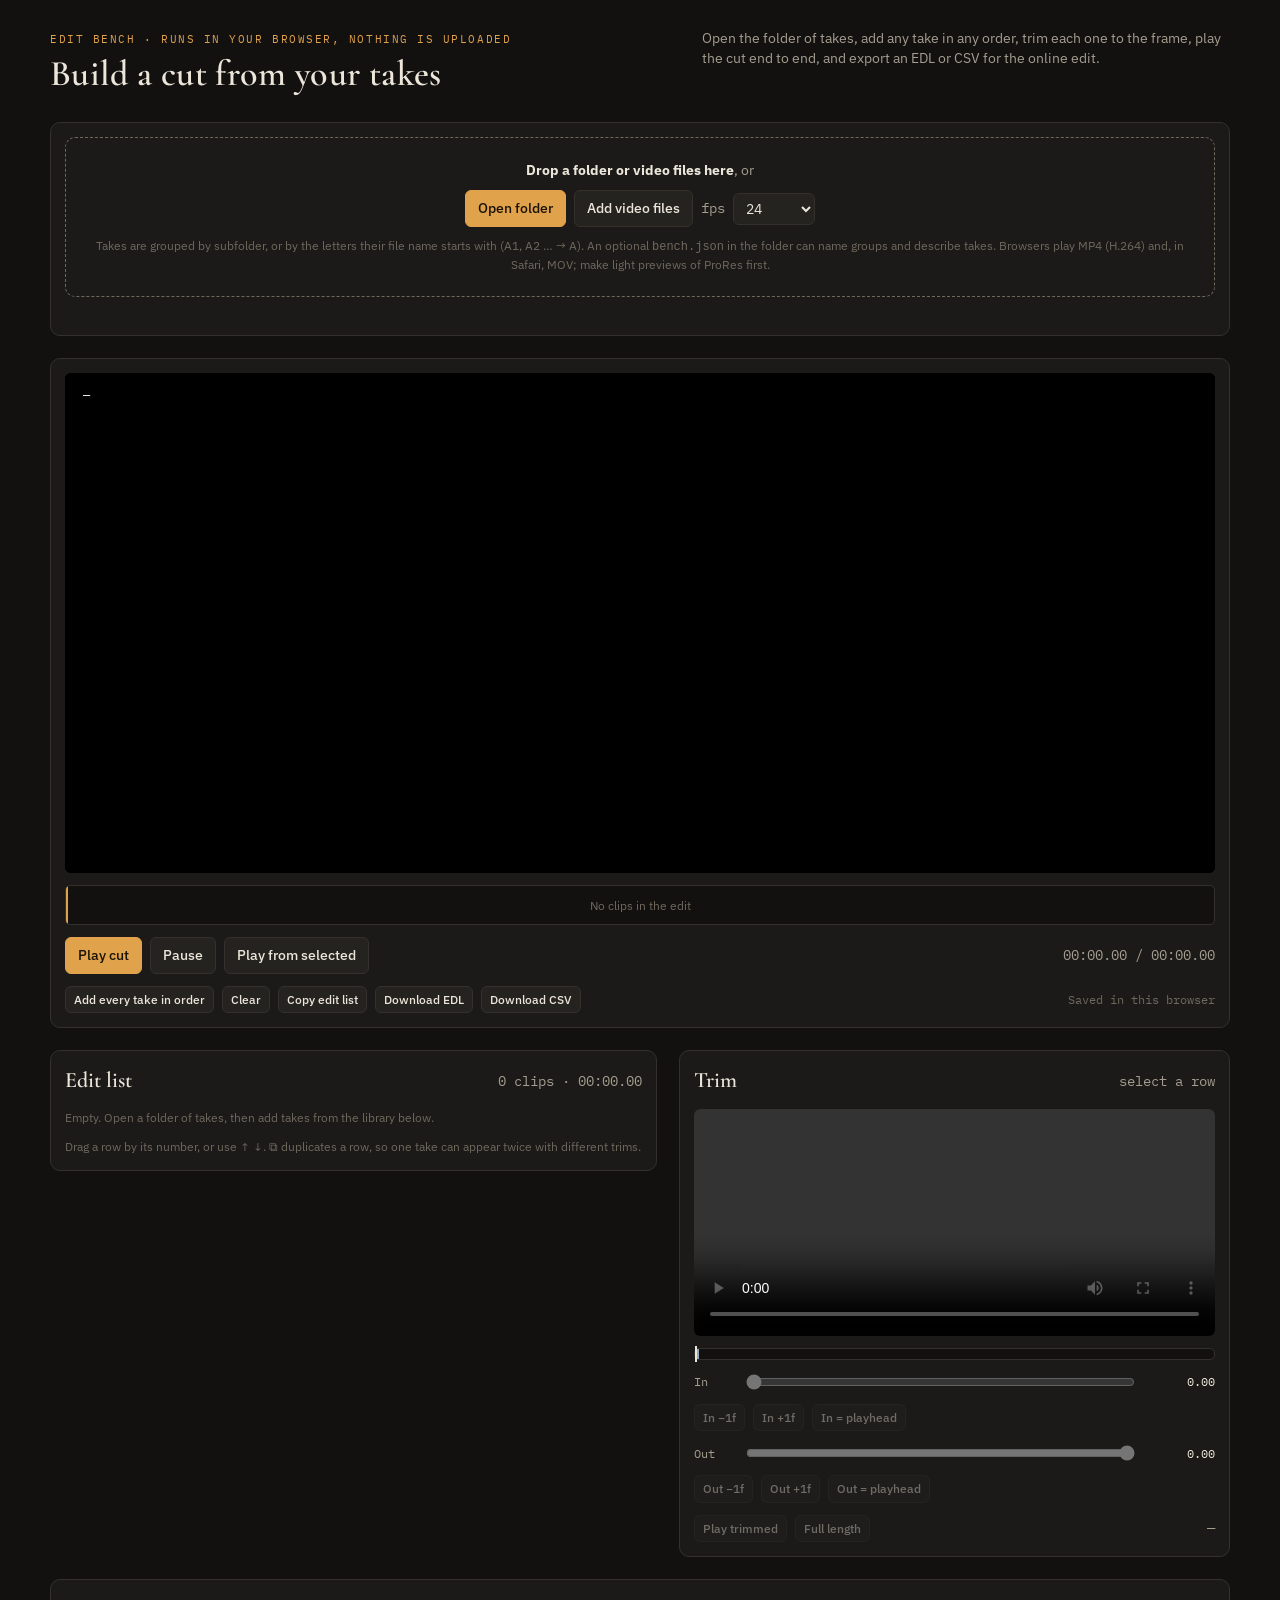
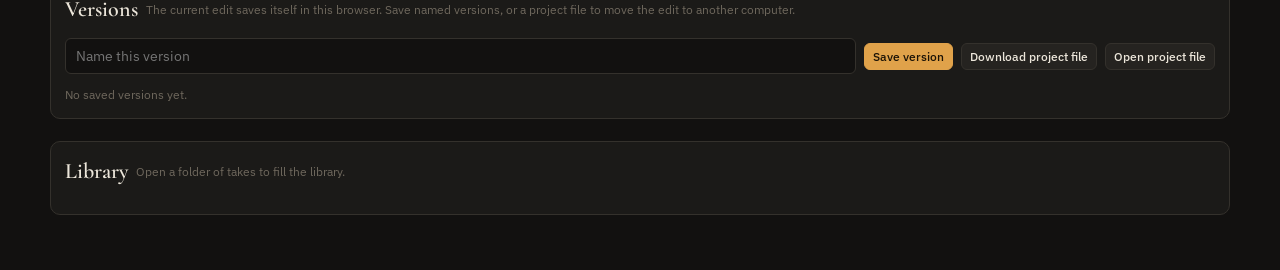
==== edit-bench/index.html @ 60c2de05 "Add the generic edit bench: local clips, trims, versions, EDL/CSV export Co-Authored-By: Claude Opus" ====
<!doctype html>
<html lang="en">
<head>
<meta charset="utf-8">
<meta name="viewport" content="width=device-width,initial-scale=1,viewport-fit=cover">
<title>Edit Bench</title>
<link rel="preconnect" href="https://fonts.googleapis.com">
<link rel="stylesheet" href="https://fonts.googleapis.com/css2?family=Cormorant+Garamond:wght@500;600&family=IBM+Plex+Sans:wght@400;500;600&family=IBM+Plex+Mono:wght@400;500&display=swap">
<style>
/* Layout: an editing bench. Player and proportional timeline on top, the edit list (any clip, any order, trimmed) and the trim viewer beside it, the clip library below. Single dark look, deliberate. */
:root{
  --bg:#121110; --panel:#1b1a18; --raise:#252320; --line:#34312c;
  --fg:#ece6da; --dim:#a59d8f; --faint:#6f685d;
  --torch:#e0a24a; --torch-dim:#5a4321; --moon:#8fa7bf; --moon-dim:#2b3640; --bad:#d9826b;
  --display:"Cormorant Garamond",Georgia,"Times New Roman",serif;
  --body:"IBM Plex Sans",system-ui,-apple-system,"Segoe UI",sans-serif;
  --mono:"IBM Plex Mono",ui-monospace,Menlo,Consolas,monospace;
  color-scheme:dark;
}
html,body{background:var(--bg);color:var(--fg)}
body{font-family:var(--body);font-size:14px;line-height:1.45;padding-left:max(16px,env(safe-area-inset-left,0px));padding-right:max(16px,env(safe-area-inset-right,0px));padding-block:20px 48px}
.wrap{max-width:1180px;margin:0 auto;display:grid;gap:22px}
header{display:flex;flex-wrap:wrap;align-items:baseline;justify-content:space-between;gap:8px 20px}
h1{font-family:var(--display);font-weight:600;font-size:clamp(26px,4vw,36px);margin:0;letter-spacing:.01em}
h2{font-family:var(--display);font-weight:600;font-size:22px;margin:0}
.sub{color:var(--dim);margin:0;max-width:66ch}
.eyebrow{font-family:var(--mono);font-size:11px;letter-spacing:.14em;text-transform:uppercase;color:var(--torch)}
.panel{display:grid;gap:12px;background:var(--panel);border:1px solid var(--line);border-radius:10px;padding:14px;min-width:0}
.screen{position:relative;width:100%;aspect-ratio:2.296;background:#000;border-radius:6px;overflow:hidden}
.screen video{position:absolute;inset:0;width:100%;height:100%;object-fit:contain;background:#000}
.screen video.off{visibility:hidden}
.slate{position:absolute;left:10px;top:10px;font-family:var(--mono);font-size:12px;background:rgba(0,0,0,.6);padding:3px 8px;border-radius:4px;pointer-events:none}
.controls{display:flex;flex-wrap:wrap;gap:8px;align-items:center}
button{font:inherit;font-weight:500;color:var(--fg);background:var(--raise);border:1px solid var(--line);border-radius:6px;padding:7px 12px;cursor:pointer;touch-action:manipulation}
button:hover{border-color:var(--faint)}
button:focus-visible,input:focus-visible{outline:2px solid var(--torch);outline-offset:2px}
button.primary{background:var(--torch);border-color:var(--torch);color:#1a1206}
button.sm{padding:4px 8px;font-size:12px}
button[disabled]{opacity:.4;cursor:default}
.tc{font-family:var(--mono);font-variant-numeric:tabular-nums;color:var(--dim)}
.push{margin-left:auto}
.timeline{position:relative;display:flex;height:38px;border-radius:5px;overflow:hidden;background:var(--bg);border:1px solid var(--line);cursor:pointer}
.timeline .empty{margin:auto;color:var(--faint);font-size:12px}
.seg{position:relative;min-width:0;border-right:1px solid var(--bg);background:var(--raise);display:flex;align-items:center;justify-content:center;font-family:var(--mono);font-size:11px;color:var(--dim);overflow:hidden;white-space:nowrap}
.seg.now{background:var(--torch-dim);color:var(--fg)}
.seg.sel{box-shadow:inset 0 -3px 0 var(--moon)}
.head{position:absolute;top:0;bottom:0;width:2px;background:var(--torch);left:0;pointer-events:none}
.bench{display:grid;grid-template-columns:minmax(0,1.1fr) minmax(0,1fr);gap:22px;align-items:start}
@media (max-width:860px){.bench{grid-template-columns:1fr}}
.list{display:grid;gap:6px;max-height:560px;overflow:auto;padding-right:2px}
.row{display:grid;grid-template-columns:22px 72px minmax(0,1fr) auto;gap:8px;align-items:center;background:var(--raise);border:1px solid var(--line);border-radius:7px;padding:5px}
.row.sel{border-color:var(--moon);box-shadow:inset 0 0 0 1px var(--moon)}
.row.now{border-color:var(--torch)}
.row.drop{border-top:2px solid var(--torch)}
.row .n{font-family:var(--mono);font-size:11px;color:var(--faint);text-align:center;cursor:grab}
.row img{width:72px;aspect-ratio:2.296;object-fit:cover;border-radius:3px;display:block;background:#000;cursor:pointer}
.row .t{min-width:0;cursor:pointer}
.row .t b{font-family:var(--mono);font-weight:500;font-size:13px}
.row .t span{display:block;font-size:12px;color:var(--dim);white-space:nowrap;overflow:hidden;text-overflow:ellipsis}
.row .t code{font-family:var(--mono);font-size:11px;color:var(--moon)}
.row .b{display:flex;gap:4px;flex-wrap:wrap;justify-content:flex-end}
.row .b button{padding:3px 7px;font-size:12px;min-width:28px}
@media (max-width:520px){.row{grid-template-columns:18px 56px minmax(0,1fr)}.row img{width:56px}.row .b{grid-column:1/-1;justify-content:flex-start}}
.hint{color:var(--faint);font-size:12px;margin:0}
.trim video{width:100%;height:auto;aspect-ratio:2.296;background:#000;border-radius:6px;display:block}
.rng{display:grid;grid-template-columns:42px minmax(0,1fr) 74px;gap:8px;align-items:center}
.rng label{font-family:var(--mono);font-size:12px;color:var(--dim)}
.rng input[type=range]{width:100%;accent-color:var(--torch)}
.rng.out input[type=range]{accent-color:var(--moon)}
.rng output{font-family:var(--mono);font-size:12px;text-align:right}
.bar{position:relative;height:10px;background:var(--bg);border:1px solid var(--line);border-radius:5px}
.bar i{position:absolute;top:0;bottom:0;background:var(--torch-dim);border-left:2px solid var(--torch);border-right:2px solid var(--moon)}
.bar b{position:absolute;top:-3px;bottom:-3px;width:2px;background:var(--fg)}
.beat{display:grid;gap:8px}
.beat-h{display:flex;flex-wrap:wrap;align-items:baseline;gap:6px 12px}
.beat-h .place{color:var(--dim)}
.strip{display:flex;gap:10px;overflow-x:auto;padding-bottom:6px;scroll-snap-type:x proximity}
.card{flex:0 0 172px;display:grid;gap:6px;align-content:start;background:var(--bg);border:1px solid var(--line);border-radius:8px;padding:6px;scroll-snap-align:start}
.card.k4on{border-color:var(--moon)}
.card img{width:100%;aspect-ratio:2.296;object-fit:cover;border-radius:4px;display:block;background:#000}
.card .r{display:flex;align-items:center;gap:6px;flex-wrap:wrap}
.card .id{font-family:var(--mono);font-weight:500;font-size:13px}
.card .d{font-family:var(--mono);font-size:11px;color:var(--faint);margin-left:auto}
.chip{font-family:var(--mono);font-size:10px;letter-spacing:.06em;text-transform:uppercase;padding:1px 5px;border-radius:3px;background:var(--torch-dim);color:var(--torch)}
.chip.in{background:var(--moon-dim);color:var(--moon)}
.card .lab{font-size:12px;color:var(--dim);line-height:1.3}
.card .note{font-size:11px;color:var(--moon);line-height:1.3}
.card .acts{display:flex;gap:6px;flex-wrap:wrap}
.card .k4[aria-pressed="true"]{background:var(--moon);border-color:var(--moon);color:#0f1418}
.k4list{display:flex;flex-wrap:wrap;gap:6px}
.pk{display:inline-flex;align-items:center;gap:6px;font-family:var(--mono);font-size:12px;background:var(--raise);border:1px solid var(--line);border-radius:5px;padding:3px 4px 3px 8px}
.pk button{padding:0 6px;font-size:13px;line-height:20px;border:0;background:transparent;color:var(--dim)}
.sync{font-family:var(--mono);font-size:12px;color:var(--faint)}
.sync.ok{color:var(--moon)}.sync.err{color:var(--bad)}
.toast{font-family:var(--mono);font-size:12px;color:var(--torch);min-height:1em}
#vname{flex:1 1 220px;min-width:0;font:inherit;color:var(--fg);background:var(--bg);border:1px solid var(--line);border-radius:6px;padding:7px 10px}
.btnlike{font-weight:500;color:var(--fg);background:var(--raise);border:1px solid var(--line);border-radius:6px;padding:4px 8px;font-size:12px;cursor:pointer}
.vlist{display:grid;gap:6px}
.vrow{display:grid;grid-template-columns:minmax(0,1fr) auto;gap:8px;align-items:center;background:var(--raise);border:1px solid var(--line);border-radius:7px;padding:6px 8px}
.vrow b{font-weight:500}.vrow span{display:block;font-family:var(--mono);font-size:11px;color:var(--dim)}
.vrow .b{display:flex;gap:4px}
.vrow button.warn{border-color:var(--bad);color:var(--bad)}
details summary{cursor:pointer;font-family:var(--display);font-weight:600;font-size:22px}
</style>
<style>
.drop{border:1px dashed var(--faint);border-radius:10px;padding:22px 16px;text-align:center;color:var(--dim)}
.drop.over{border-color:var(--torch);color:var(--fg);background:var(--raise)}
.drop b{color:var(--fg)}
.miss{opacity:.45}
.row .t .warn{color:var(--bad)}
select{font:inherit;color:var(--fg);background:var(--raise);border:1px solid var(--line);border-radius:6px;padding:5px 8px}
.card img,.row img{background:#000 linear-gradient(135deg,#1b1a18,#252320)}
</style>
</head>
<body>
<div class="wrap">
  <header>
    <div>
      <div class="eyebrow">Edit bench · runs in your browser, nothing is uploaded</div>
      <h1>Build a cut from your takes</h1>
    </div>
    <p class="sub">Open the folder of takes, add any take in any order, trim each one to the frame, play the cut end to end, and export an EDL or CSV for the online edit.</p>
  </header>

  <section class="panel" aria-label="Clips">
    <div class="drop" id="drop">
      <p style="margin:0 0 10px"><b>Drop a folder or video files here</b>, or</p>
      <div class="controls" style="justify-content:center">
        <label class="btnlike primary" for="pickDir" style="background:var(--torch);border-color:var(--torch);color:#1a1206;padding:7px 12px;font-size:14px">Open folder</label><input id="pickDir" type="file" webkitdirectory multiple hidden>
        <label class="btnlike" for="pickFiles" style="padding:7px 12px;font-size:14px">Add video files</label><input id="pickFiles" type="file" accept="video/*,.mov,.mp4,.m4v,.webm,.json" multiple hidden>
        <label class="tc" for="fps">fps</label><select id="fps"><option>23.976</option><option selected>24</option><option>25</option><option>29.97</option><option>30</option></select>
      </div>
      <p class="hint" style="margin:10px 0 0">Takes are grouped by subfolder, or by the letters their file name starts with (A1, A2 … → A). An optional <code>bench.json</code> in the folder can name groups and describe takes. Browsers play MP4 (H.264) and, in Safari, MOV; make light previews of ProRes first.</p>
    </div>
    <div class="toast" id="toast" role="status"></div>
  </section>

  <section class="panel" aria-label="Player">
    <div class="screen"><video id="va" playsinline preload="auto"></video><video id="vb" class="off" playsinline preload="auto"></video><div class="slate" id="slate">—</div></div>
    <div class="timeline" id="tl" title="Click a segment to play from there"><div class="head" id="head"></div></div>
    <div class="controls">
      <button class="primary" id="play">Play cut</button>
      <button id="pause">Pause</button>
      <button id="fromSel">Play from selected</button>
      <span class="tc push" id="tc">00:00.00 / 00:00.00</span>
    </div>
    <div class="controls">
      <button class="sm" id="loadAll">Add every take in order</button>
      <button class="sm" id="clear">Clear</button>
      <button class="sm" id="copy">Copy edit list</button>
      <button class="sm" id="dlEdl">Download EDL</button>
      <button class="sm" id="dlCsv">Download CSV</button>
      <span class="sync push" id="sync">Saved in this browser</span>
    </div>
  </section>

  <div class="bench">
    <section class="panel" aria-label="Edit list">
      <div class="controls"><h2>Edit list</h2><span class="tc push" id="count">0 clips</span></div>
      <div class="list" id="list"></div>
      <p class="hint">Drag a row by its number, or use ↑ ↓. ⧉ duplicates a row, so one take can appear twice with different trims.</p>
    </section>
    <section class="panel trim" aria-label="Trim">
      <div class="controls"><h2>Trim</h2><span class="tc push" id="trimId">select a row</span></div>
      <video id="tv" playsinline controls preload="auto"></video>
      <div class="bar"><i id="barSel"></i><b id="barHead"></b></div>
      <div class="rng"><label for="inR">In</label><input type="range" id="inR" min="0" max="1" step="0.001" value="0"><output id="inO">0.00</output></div>
      <div class="controls">
        <button class="sm" data-n="in,-1">In −1f</button><button class="sm" data-n="in,1">In +1f</button>
        <button class="sm" id="inHere">In = playhead</button>
      </div>
      <div class="rng out"><label for="outR">Out</label><input type="range" id="outR" min="0" max="1" step="0.001" value="1"><output id="outO">0.00</output></div>
      <div class="controls">
        <button class="sm" data-n="out,-1">Out −1f</button><button class="sm" data-n="out,1">Out +1f</button>
        <button class="sm" id="outHere">Out = playhead</button>
      </div>
      <div class="controls">
        <button class="sm" id="playTrim">Play trimmed</button>
        <button class="sm" id="resetTrim">Full length</button>
        <span class="tc push" id="trimLen">—</span>
      </div>
    </section>
  </div>

  <section class="panel" aria-label="Versions">
    <div class="controls"><h2>Versions</h2><span class="hint push">The current edit saves itself in this browser. Save named versions, or a project file to move the edit to another computer.</span></div>
    <div class="controls">
      <input id="vname" type="text" maxlength="80" placeholder="Name this version" aria-label="Version name">
      <button class="sm primary" id="vsave">Save version</button>
      <button class="sm" id="pjDl">Download project file</button>
      <label class="sm btnlike" for="pjIn">Open project file</label><input id="pjIn" type="file" accept=".json,application/json" hidden>
    </div>
    <div class="vlist" id="vlist"></div>
  </section>

  <section class="panel" aria-label="Library">
    <div class="controls"><h2>Library</h2><span class="hint push" id="libHint">“Add” puts the take after the selected row, or at the end.</span></div>
    <div id="beats" style="display:grid;gap:22px;min-width:0"></div>
  </section>
</div>
<script>
// ---------- state ----------
let FPS=24; const q=t=>Math.round(t*FPS)/FPS; const FR=()=>1/FPS;
const $=s=>document.querySelector(s);
const f2=t=>(Math.max(0,t)).toFixed(2);
const fmt=t=>{t=Math.max(0,t);const m=Math.floor(t/60),s=t-m*60;return String(m).padStart(2,'0')+':'+s.toFixed(2).padStart(5,'0')};
const esc=s=>String(s).replace(/[&<>"]/g,c=>({'&':'&amp;','<':'&lt;','>':'&gt;','"':'&quot;'}[c]));
let CLIP={};          // id -> {id,name,url,dur,group,label,note,thumb}
let ORDER=[];         // group names in display order
let META={groups:{},takes:{}};
let uidN=1;const mk=(id,i,o,d)=>({u:uidN++,id,in:i??0,out:o??(CLIP[id]?CLIP[id].dur:(d||0))});
let seq=[],sel=null,playing=false,idx=-1,pl=[];
const dur=id=>CLIP[id]?CLIP[id].dur:Infinity;
const len=x=>Math.max(0,x.out-x.in);
const total=()=>seq.reduce((a,x)=>a+len(x),0);
const have=id=>!!(CLIP[id]&&CLIP[id].url);
let tt;function toast(m){$('#toast').textContent=m;clearTimeout(tt);tt=setTimeout(()=>$('#toast').textContent='',3500)}
const plain=()=>seq.map(x=>({id:x.id,in:+x.in.toFixed(3),out:+x.out.toFixed(3)}));
function valid(a){return Array.isArray(a)?a.filter(x=>x&&x.id).map(x=>{const d=dur(x.id);const i=Math.max(0,+x.in||0);const o=Math.min(d,Math.max(i+0.001,x.out==null?d:+x.out));return mk(String(x.id),i,o)}):[]}
function saveLocal(){try{localStorage.setItem('benchEdit',JSON.stringify({fps:FPS,items:plain()}))}catch(e){}}
function changed(){saveLocal();renderAll()}
try{const s=JSON.parse(localStorage.getItem('benchEdit')||'null');if(s){FPS=+s.fps||24;seq=valid(s.items)}}catch(e){}
$('#fps').value=String(FPS);
$('#fps').addEventListener('change',e=>{FPS=+e.target.value;saveLocal();renderAll();paintTrim()});

// ---------- loading clips ----------
const isVid=f=>/\.(mp4|m4v|mov|webm|mkv)$/i.test(f.name)||/^video\//.test(f.type);
const prefix=n=>{const m=n.match(/^([A-Za-z]+)[ _-]?\d/);return m?m[1].toUpperCase():''};
function probe(url){return new Promise(res=>{const v=document.createElement('video');v.preload='metadata';v.muted=true;v.src=url;let done=false;
  const fin=(d,th)=>{if(done)return;done=true;v.removeAttribute('src');v.load();res({dur:d,thumb:th})};
  v.onerror=()=>fin(NaN,'');setTimeout(()=>fin(v.duration||NaN,''),15000);
  v.onloadedmetadata=()=>{const d=v.duration;v.currentTime=Math.min(1,d/3)};
  v.onseeked=()=>{try{const c=document.createElement('canvas');c.width=240;c.height=Math.round(240*(v.videoHeight||1)/(v.videoWidth||2.4))||104;c.getContext('2d').drawImage(v,0,0,c.width,c.height);fin(v.duration,c.toDataURL('image/jpeg',.7))}catch(e){fin(v.duration,'')}}})}
async function readMeta(f){try{const j=JSON.parse(await f.text());
  if(Array.isArray(j)){j.forEach(s=>{(s.opts||s.takes||[]).forEach(o=>{META.takes[o.id]={group:s.name,label:o.label,note:o.note}});META.groups[s.name]={place:s.place||''}})}
  else{Object.assign(META.groups,j.groups||{});Object.assign(META.takes,j.takes||{})}
  toast('Read '+f.name)}catch(e){toast(f.name+' is not valid JSON')}}
async function addFiles(list){
  const files=[...list];const js=files.filter(f=>/\.json$/i.test(f.name)&&/bench|slots|takes/i.test(f.name));for(const f of js)await readMeta(f);
  const vids=files.filter(isVid).sort((a,b)=>(a.webkitRelativePath||a.name).localeCompare(b.webkitRelativePath||b.name,undefined,{numeric:true}));
  if(!vids.length){if(!js.length)toast('No video files found');renderAll();return}
  toast(`Reading ${vids.length} clip${vids.length>1?'s':''}…`);
  let n=0;const work=vids.slice();
  async function worker(){while(work.length){const f=work.shift();const id=f.name.replace(/\.[^.]+$/,'');
    const parts=(f.webkitRelativePath||'').split('/');const sub=parts.length>2?parts[parts.length-2]:'';
    const m=META.takes[id]||{};const group=m.group||sub||prefix(id)||'Clips';
    if(CLIP[id]&&CLIP[id].url)URL.revokeObjectURL(CLIP[id].url);
    const url=URL.createObjectURL(f);const p=await probe(url);
    if(!isFinite(p.dur)){URL.revokeObjectURL(url);toast(`${f.name}: this browser can't play it`);continue}
    CLIP[id]={id,name:f.name,url,dur:p.dur,group,label:m.label||'',note:m.note||'',thumb:p.thumb};
    if(!ORDER.includes(group))ORDER.push(group);n++;if(n%6===0)renderBeats()}}
  await Promise.all([worker(),worker(),worker()]);
  seq=valid(seq.map(x=>({id:x.id,in:x.in,out:x.out})));
  renderAll();loadTrim();toast(`${n} clip${n===1?'':'s'} ready`)}
$('#pickDir').addEventListener('change',e=>{addFiles(e.target.files);e.target.value=''});
$('#pickFiles').addEventListener('change',e=>{addFiles(e.target.files);e.target.value=''});
const drop=$('#drop');
['dragenter','dragover'].forEach(ev=>document.addEventListener(ev,e=>{e.preventDefault();drop.classList.add('over')}));
['dragleave','drop'].forEach(ev=>document.addEventListener(ev,e=>{if(ev==='dragleave'&&e.relatedTarget)return;drop.classList.remove('over')}));
document.addEventListener('drop',async e=>{e.preventDefault();const out=[];
  const walk=(en,path)=>new Promise(res=>{if(en.isFile)en.file(f=>{try{Object.defineProperty(f,'webkitRelativePath',{value:path+f.name})}catch(_){}out.push(f);res()},()=>res());
    else if(en.isDirectory){const r=en.createReader();const all=[];const rd=()=>r.readEntries(async es=>{if(!es.length){for(const c of all)await walk(c,path+en.name+'/');res()}else{all.push(...es);rd()}},()=>res());rd()}else res()});
  const items=[...(e.dataTransfer.items||[])].map(i=>i.webkitGetAsEntry&&i.webkitGetAsEntry()).filter(Boolean);
  if(items.length){for(const en of items)await walk(en,'');addFiles(out)}else addFiles(e.dataTransfer.files)});

// ---------- edit list ----------
let dragU=null;
function renderList(){const L=$('#list');L.innerHTML='';
  seq.forEach((x,i)=>{const o=CLIP[x.id];const r=document.createElement('div');r.className='row'+(x.u===sel?' sel':'')+(have(x.id)?'':' miss');r.draggable=true;r.dataset.u=x.u;
    const trimmed=o&&(x.in>0.001||x.out<o.dur-0.001);
    r.innerHTML=`<div class="n" title="Drag to reorder">${i+1}</div><img src="${o&&o.thumb?o.thumb:''}" alt=""><div class="t"><b>${esc(x.id)}</b> <code>${f2(x.in)}–${f2(x.out)} · ${f2(len(x))} s${trimmed?' ✂':''}</code><span>${o?esc(o.group+(o.label?' — '+o.label:'')):'<span class="warn">missing: open its folder again</span>'}</span></div><div class="b"><button type="button" data-a="up" aria-label="Move up">↑</button><button type="button" data-a="down" aria-label="Move down">↓</button><button type="button" data-a="dup" aria-label="Duplicate">⧉</button><button type="button" data-a="del" aria-label="Remove">✕</button></div>`;
    r.querySelector('.t').addEventListener('click',()=>select(x.u));r.querySelector('img').addEventListener('click',()=>select(x.u));
    r.querySelector('.b').addEventListener('click',e=>{const a=e.target.dataset.a;if(!a)return;const k=seq.findIndex(y=>y.u===x.u);
      if(a==='up'&&k>0)[seq[k-1],seq[k]]=[seq[k],seq[k-1]];
      if(a==='down'&&k<seq.length-1)[seq[k+1],seq[k]]=[seq[k],seq[k+1]];
      if(a==='dup'){const c=mk(x.id,x.in,x.out);seq.splice(k+1,0,c);sel=c.u}
      if(a==='del'){seq.splice(k,1);if(sel===x.u)sel=null}
      stop();changed();loadTrim()});
    r.addEventListener('dragstart',e=>{dragU=x.u;e.dataTransfer.effectAllowed='move';try{e.dataTransfer.setData('text/plain',String(x.u))}catch(_){}});
    r.addEventListener('dragover',e=>{if(dragU==null)return;e.preventDefault();e.stopPropagation();r.classList.add('drop')});
    r.addEventListener('dragleave',()=>r.classList.remove('drop'));
    r.addEventListener('drop',e=>{if(dragU==null)return;e.preventDefault();e.stopPropagation();r.classList.remove('drop');if(dragU===x.u){dragU=null;return}const from=seq.findIndex(y=>y.u===dragU);const it=seq.splice(from,1)[0];const to=seq.findIndex(y=>y.u===x.u);seq.splice(to,0,it);dragU=null;stop();changed()});
    L.appendChild(r)});
  if(!seq.length){const p=document.createElement('p');p.className='hint';p.textContent='Empty. Open a folder of takes, then add takes from the library below.';L.appendChild(p)}
  const miss=seq.filter(x=>!have(x.id)).length;
  $('#count').textContent=`${seq.length} clip${seq.length===1?'':'s'} · ${fmt(total())}${miss?` · ${miss} missing`:''}`}
function renderTimeline(){const T=$('#tl');T.querySelectorAll('.seg,.empty').forEach(n=>n.remove());
  if(!seq.length){const e=document.createElement('div');e.className='empty';e.textContent='No clips in the edit';T.insertBefore(e,$('#head'))}
  seq.forEach((x,i)=>{const d=document.createElement('div');d.className='seg'+(x.u===sel?' sel':'');d.style.flex=`${Math.max(len(x),.05)} 0 0`;d.textContent=x.id;d.dataset.i=i;d.title=`${x.id} ${f2(len(x))} s`;T.insertBefore(d,$('#head'))});
  if(!playing)$('#tc').textContent=`${fmt(0)} / ${fmt(total())}`}

// ---------- trim ----------
const tv=$('#tv'),inR=$('#inR'),outR=$('#outR');let trimPlay=false;
const cur=()=>seq.find(x=>x.u===sel);
function select(u){sel=u;renderAll();loadTrim()}
function loadTrim(){const x=cur();const ok=x&&have(x.id);[inR,outR,$('#inHere'),$('#outHere'),$('#playTrim'),$('#resetTrim'),...document.querySelectorAll('[data-n]')].forEach(b=>b.disabled=!ok);
  if(!ok){$('#trimId').textContent=x?`${x.id}: missing`:'select a row';tv.removeAttribute('src');tv.load();$('#trimLen').textContent='—';$('#barSel').style.width='0';return}
  const d=CLIP[x.id].dur;$('#trimId').textContent=`#${seq.indexOf(x)+1} · ${x.id}`;inR.max=outR.max=d;inR.step=outR.step=FR();inR.value=x.in;outR.value=x.out;
  if(tv.src!==CLIP[x.id].url){tv.src=CLIP[x.id].url;tv.addEventListener('loadedmetadata',()=>{tv.currentTime=x.in},{once:true})}else tv.currentTime=x.in;paintTrim()}
function paintTrim(){const x=cur();if(!x||!have(x.id))return;const d=CLIP[x.id].dur;$('#inO').textContent=f2(x.in);$('#outO').textContent=f2(x.out);$('#trimLen').textContent=`${f2(len(x))} s of ${f2(d)}`;
  $('#barSel').style.left=(100*x.in/d)+'%';$('#barSel').style.width=(100*(x.out-x.in)/d)+'%';$('#barHead').style.left=(100*Math.min(tv.currentTime||0,d)/d)+'%'}
function trimChanged(){paintTrim();saveLocal();renderList();renderTimeline()}
function setIn(v){const x=cur();if(!x)return;x.in=Math.max(0,Math.min(q(v),x.out-FR()));inR.value=x.in;tv.currentTime=x.in;trimChanged()}
function setOut(v){const x=cur();if(!x)return;x.out=Math.min(CLIP[x.id].dur,Math.max(q(v),x.in+FR()));outR.value=x.out;tv.currentTime=Math.max(x.in,x.out-FR());trimChanged()}
inR.addEventListener('input',()=>setIn(+inR.value));outR.addEventListener('input',()=>setOut(+outR.value));
document.querySelectorAll('[data-n]').forEach(b=>b.addEventListener('click',()=>{const[w,n]=b.dataset.n.split(',');const x=cur();if(!x)return;w==='in'?setIn(x.in+n*FR()):setOut(x.out+n*FR())}));
$('#inHere').addEventListener('click',()=>setIn(tv.currentTime));$('#outHere').addEventListener('click',()=>setOut(tv.currentTime));
$('#resetTrim').addEventListener('click',()=>{const x=cur();if(!x)return;x.in=0;x.out=CLIP[x.id].dur;loadTrim();changed()});
$('#playTrim').addEventListener('click',()=>{const x=cur();if(!x)return;stop();tv.currentTime=x.in;trimPlay=true;tv.play().catch(()=>{})});
tv.addEventListener('timeupdate',paintTrim);tv.addEventListener('seeked',paintTrim);tv.addEventListener('pause',()=>{trimPlay=false});
(function wt(){const x=cur();if(trimPlay&&x&&!tv.paused&&tv.currentTime>=x.out-0.02){tv.pause();trimPlay=false}requestAnimationFrame(wt)})();

// ---------- player ----------
const A=$('#va'),B=$('#vb');let front=A,back=B;
function seekTo(v,t){return new Promise(res=>{const go=()=>{if(Math.abs(v.currentTime-t)<0.01){res();return}let done=false;const fin=()=>{if(!done){done=true;res()}};v.addEventListener('seeked',fin,{once:true});setTimeout(fin,1500);v.currentTime=t};if(v.readyState>=1)go();else v.addEventListener('loadedmetadata',go,{once:true})})}
function prep(v,x){const u=CLIP[x.id].url;if(v.src!==u){v.src=u;v.load()}return seekTo(v,x.in)}
async function startAt(i){tv.pause();pl=seq.filter(x=>have(x.id));const s=seq[i];i=Math.max(0,pl.indexOf(s));if(!pl.length)return toast(seq.length?'Open the folder with these takes first':'The edit is empty');[A,B].forEach(v=>v.pause());idx=i;playing=true;front.classList.remove('off');back.classList.add('off');await prep(front,pl[i]);front.play().catch(()=>{});preload();mark()}
function preload(){const n=pl[idx+1];if(n)prep(back,n)}
async function next(){idx++;if(idx>=pl.length){playing=false;front.pause();mark();return}[front,back]=[back,front];await prep(front,pl[idx]);front.classList.remove('off');back.classList.add('off');back.pause();front.play().catch(()=>{});preload();mark()}
const offset=i=>pl.slice(0,i).reduce((a,x)=>a+len(x),0);
let adv=false;const advance=()=>{if(adv)return;adv=true;next().finally(()=>adv=false)};
(function watch(){if(playing&&pl[idx]&&!front.paused){const x=pl[idx];if(front.currentTime>=x.out-0.02)advance();const tot=pl.reduce((a,y)=>a+len(y),0)||1;const t=offset(idx)+Math.min(len(x),Math.max(0,front.currentTime-x.in));$('#tc').textContent=`${fmt(t)} / ${fmt(tot)}`;$('#head').style.left=(100*Math.min(t,tot)/tot)+'%'}requestAnimationFrame(watch)})();
[A,B].forEach(v=>v.addEventListener('ended',()=>{if(v===front&&playing)advance()}));
function mark(){document.querySelectorAll('.seg').forEach(s=>s.classList.toggle('now',playing&&pl[idx]&&seq[+s.dataset.i]===pl[idx]));document.querySelectorAll('.row').forEach(r=>r.classList.toggle('now',playing&&!!pl[idx]&&+r.dataset.u===pl[idx].u));$('#slate').textContent=pl[idx]?`${pl.length>1?(idx+1)+' · ':''}${pl[idx].id}`:'—'}
function stop(){playing=false;[A,B].forEach(v=>v.pause());idx=-1;$('#head').style.left='0';mark()}
function preview(id){stop();tv.pause();pl=[mk(id)];idx=0;playing=true;front.classList.remove('off');back.classList.add('off');prep(front,pl[0]).then(()=>front.play().catch(()=>{}));mark();window.scrollTo({top:$('.screen').offsetTop-20,behavior:'smooth'})}
$('#play').addEventListener('click',()=>startAt(0));
$('#pause').addEventListener('click',()=>{if(front.paused){if(idx>=0&&pl[idx]){front.play().catch(()=>{});playing=true}}else{front.pause();playing=false}});
$('#fromSel').addEventListener('click',()=>{const k=seq.findIndex(x=>x.u===sel);startAt(k<0?0:k)});
$('#tl').addEventListener('click',e=>{const s=e.target.closest('.seg');if(!s)return;const i=+s.dataset.i;sel=seq[i].u;renderAll();loadTrim();startAt(i)});

// ---------- library ----------
const nat=(a,b)=>String(a).localeCompare(String(b),undefined,{numeric:true,sensitivity:'base'});
function groupOrder(){const meta=Object.keys(META.groups);return [...ORDER].sort((a,b)=>{const ia=meta.indexOf(a),ib=meta.indexOf(b);if(ia>=0||ib>=0)return (ia<0?1e9:ia)-(ib<0?1e9:ib);return nat(a,b)})}
const takesOf=g=>Object.keys(CLIP).filter(id=>CLIP[id].group===g).sort(nat);
function renderBeats(){const root=$('#beats');root.innerHTML='';const inEdit=new Set(seq.map(x=>x.id));
  const ids=Object.keys(CLIP);$('#libHint').textContent=ids.length?`${ids.length} takes. “Add” puts a take after the selected row, or at the end.`:'Open a folder of takes to fill the library.';
  groupOrder().forEach(g=>{const opts=takesOf(g);if(!opts.length)return;
    const b=document.createElement('section');b.className='beat';const place=(META.groups[g]&&META.groups[g].place)||'';
    b.innerHTML=`<div class="beat-h"><h2>${esc(g)}</h2><span class="place">${esc(place)}</span></div>`;
    const strip=document.createElement('div');strip.className='strip';
    opts.forEach(id=>{const o=CLIP[id];const c=document.createElement('div');c.className='card';
      c.innerHTML=`<img loading="lazy" src="${o.thumb||''}" alt="${esc(id)} still"><div class="r"><span class="id">${esc(id)}</span>${inEdit.has(id)?'<span class="chip in">in edit</span>':''}<span class="d">${o.dur.toFixed(1)} s</span></div>${o.label?`<div class="lab">${esc(o.label)}</div>`:''}${o.note?`<div class="note">${esc(o.note)}</div>`:''}<div class="acts"><button class="sm primary" type="button" data-a="add">Add</button><button class="sm" type="button" data-a="pv">Preview</button></div>`;
      c.querySelector('.acts').addEventListener('click',e=>{const a=e.target.dataset.a;
        if(a==='add'){const k=seq.findIndex(x=>x.u===sel);const it=mk(id);seq.splice(k<0?seq.length:k+1,0,it);sel=it.u;stop();changed();loadTrim();toast(`${id} added at position ${seq.indexOf(it)+1}`)}
        if(a==='pv')preview(id)});
      strip.appendChild(c)});
    b.appendChild(strip);root.appendChild(b)})}
function renderAll(){renderList();renderTimeline();renderBeats()}
$('#loadAll').addEventListener('click',()=>{const ids=[];groupOrder().forEach(g=>takesOf(g).forEach(id=>ids.push(id)));if(!ids.length)return toast('Open a folder of takes first');seq=ids.map(id=>mk(id));sel=null;stop();changed();loadTrim()});
$('#clear').addEventListener('click',()=>{if(!seq.length)return;saveVersion('Auto: before clearing',true);seq=[];sel=null;stop();changed();loadTrim()});

// ---------- exports ----------
const tcode=s=>{const nominal=Math.round(FPS);const fr=Math.round(s*FPS);const h=Math.floor(fr/(nominal*3600)),m=Math.floor(fr/(nominal*60))%60,sec=Math.floor(fr/nominal)%60,f=fr%nominal;return [h,m,sec,f].map(v=>String(v).padStart(2,'0')).join(':')};
function edl(){let rec=3600,out=`TITLE: EDIT BENCH CUT\nFCM: NON-DROP FRAME\n\n`;seq.forEach((x,i)=>{const d=len(x);const reel=x.id.replace(/[^A-Za-z0-9]/g,'').slice(0,8).padEnd(8)||'AX      ';out+=`${String(i+1).padStart(3,'0')}  ${reel} AA/V  C        ${tcode(x.in)} ${tcode(x.out)} ${tcode(rec)} ${tcode(rec+d)}\n* FROM CLIP NAME: ${CLIP[x.id]?CLIP[x.id].name:x.id}\n\n`;rec+=d});return out}
function csv(){let t=0;return 'order,take,group,in_s,out_s,duration_s,record_in_s,file\n'+seq.map((x,i)=>{const o=CLIP[x.id]||{};const r=[i+1,x.id,'"'+(o.group||'').replace(/"/g,'""')+'"',x.in.toFixed(3),x.out.toFixed(3),len(x).toFixed(3),t.toFixed(3),'"'+(o.name||'').replace(/"/g,'""')+'"'].join(',');t+=len(x);return r}).join('\n')+'\n'}
const stamp=()=>{const d=new Date(),p=n=>String(n).padStart(2,'0');return `${d.getFullYear()}-${p(d.getMonth()+1)}-${p(d.getDate())}_${p(d.getHours())}${p(d.getMinutes())}`};
function save(name,data){const a=document.createElement('a');a.href=URL.createObjectURL(new Blob([data],{type:'text/plain'}));a.download=name;document.body.appendChild(a);a.click();setTimeout(()=>{URL.revokeObjectURL(a.href);a.remove()},500);toast('Saved '+name)}
$('#dlEdl').addEventListener('click',()=>save(`edit_${stamp()}.edl`,edl()));
$('#dlCsv').addEventListener('click',()=>save(`edit_${stamp()}.csv`,csv()));
$('#copy').addEventListener('click',()=>{let t=0;const s='Edit list ('+fmt(total())+')\n'+seq.map((x,i)=>{const r=`${String(i+1).padStart(2)}. ${x.id}  in ${f2(x.in)}  out ${f2(x.out)}  (${f2(len(x))} s)  at ${fmt(t)}`;t+=len(x);return r}).join('\n');navigator.clipboard.writeText(s).then(()=>toast('Copied'),()=>toast('Copy blocked here'))});
const project=name=>JSON.stringify({app:'edit-bench',format:1,name:name||'',saved:new Date().toISOString(),fps:FPS,total_s:+total().toFixed(3),items:seq.map(x=>({id:x.id,in:+x.in.toFixed(3),out:+x.out.toFixed(3),file:CLIP[x.id]?CLIP[x.id].name:undefined}))},null,1);
$('#pjDl').addEventListener('click',()=>save(`edit_project_${stamp()}.json`,project('')));

// ---------- versions ----------
let vers=[];try{vers=JSON.parse(localStorage.getItem('benchVersions')||'[]')||[]}catch(e){vers=[]}
const vSave=()=>{try{localStorage.setItem('benchVersions',JSON.stringify(vers))}catch(e){}};
const same=items=>JSON.stringify(items.map(x=>[x.id,+(+x.in).toFixed(3),+(+x.out).toFixed(3)]))===JSON.stringify(plain().map(x=>[x.id,x.in,x.out]));
let armDel=null;
function saveVersion(name,quiet){if(!seq.length){if(!quiet)toast('The edit is empty');return}vers.unshift({id:'v'+Date.now().toString(36),name:name||('Version '+stamp().replace('_',' ')),created:new Date().toISOString(),total_s:+total().toFixed(3),items:plain()});vSave();renderVers();if(!quiet)toast('Saved “'+vers[0].name+'”')}
function loadItems(items,msg){const it=valid(items);if(!it.length)return toast('Nothing to load');seq=it;sel=null;stop();changed();loadTrim();toast(msg)}
function renderVers(){const L=$('#vlist');L.innerHTML='';if(!vers.length){L.innerHTML='<p class="hint">No saved versions yet.</p>';return}
  vers.forEach(v=>{const r=document.createElement('div');r.className='vrow';const n=(v.items||[]).length;
    r.innerHTML=`<div><b></b><span>${new Date(v.created).toLocaleString([], {day:'numeric',month:'short',hour:'2-digit',minute:'2-digit'})} · ${n} clip${n===1?'':'s'} · ${fmt(v.total_s||0)}</span></div><div class="b"><button class="sm" type="button" data-a="load">Load</button><button class="sm${armDel===v.id?' warn':''}" type="button" data-a="del">${armDel===v.id?'Delete?':'✕'}</button></div>`;
    r.querySelector('b').textContent=v.name;
    r.querySelector('.b').addEventListener('click',e=>{const a=e.target.dataset.a;if(!a)return;
      if(a==='load'){if(seq.length&&!same(v.items))saveVersion('Auto: before loading “'+v.name+'”',true);loadItems(v.items,'Loaded “'+v.name+'”')}
      if(a==='del'){if(armDel!==v.id){armDel=v.id;renderVers();setTimeout(()=>{if(armDel===v.id){armDel=null;renderVers()}},4000);return}armDel=null;vers=vers.filter(y=>y.id!==v.id);vSave();renderVers()}});
    L.appendChild(r)})}
$('#vsave').addEventListener('click',()=>{saveVersion($('#vname').value.trim());$('#vname').value=''});
$('#vname').addEventListener('keydown',e=>{if(e.key==='Enter')$('#vsave').click()});
$('#pjIn').addEventListener('change',async e=>{const f=e.target.files[0];e.target.value='';if(!f)return;try{const j=JSON.parse(await f.text());if(!Array.isArray(j.items))throw 0;if(j.fps){FPS=+j.fps;$('#fps').value=String(FPS)}if(seq.length&&!same(j.items))saveVersion('Auto: before opening '+f.name,true);loadItems(j.items,'Opened '+f.name+(j.items.some(x=>!have(x.id))?' (open the takes folder to play it)':''))}catch(_){toast('That file is not an edit bench project')}});

renderAll();renderVers();loadTrim();
</script>
</body>
</html>
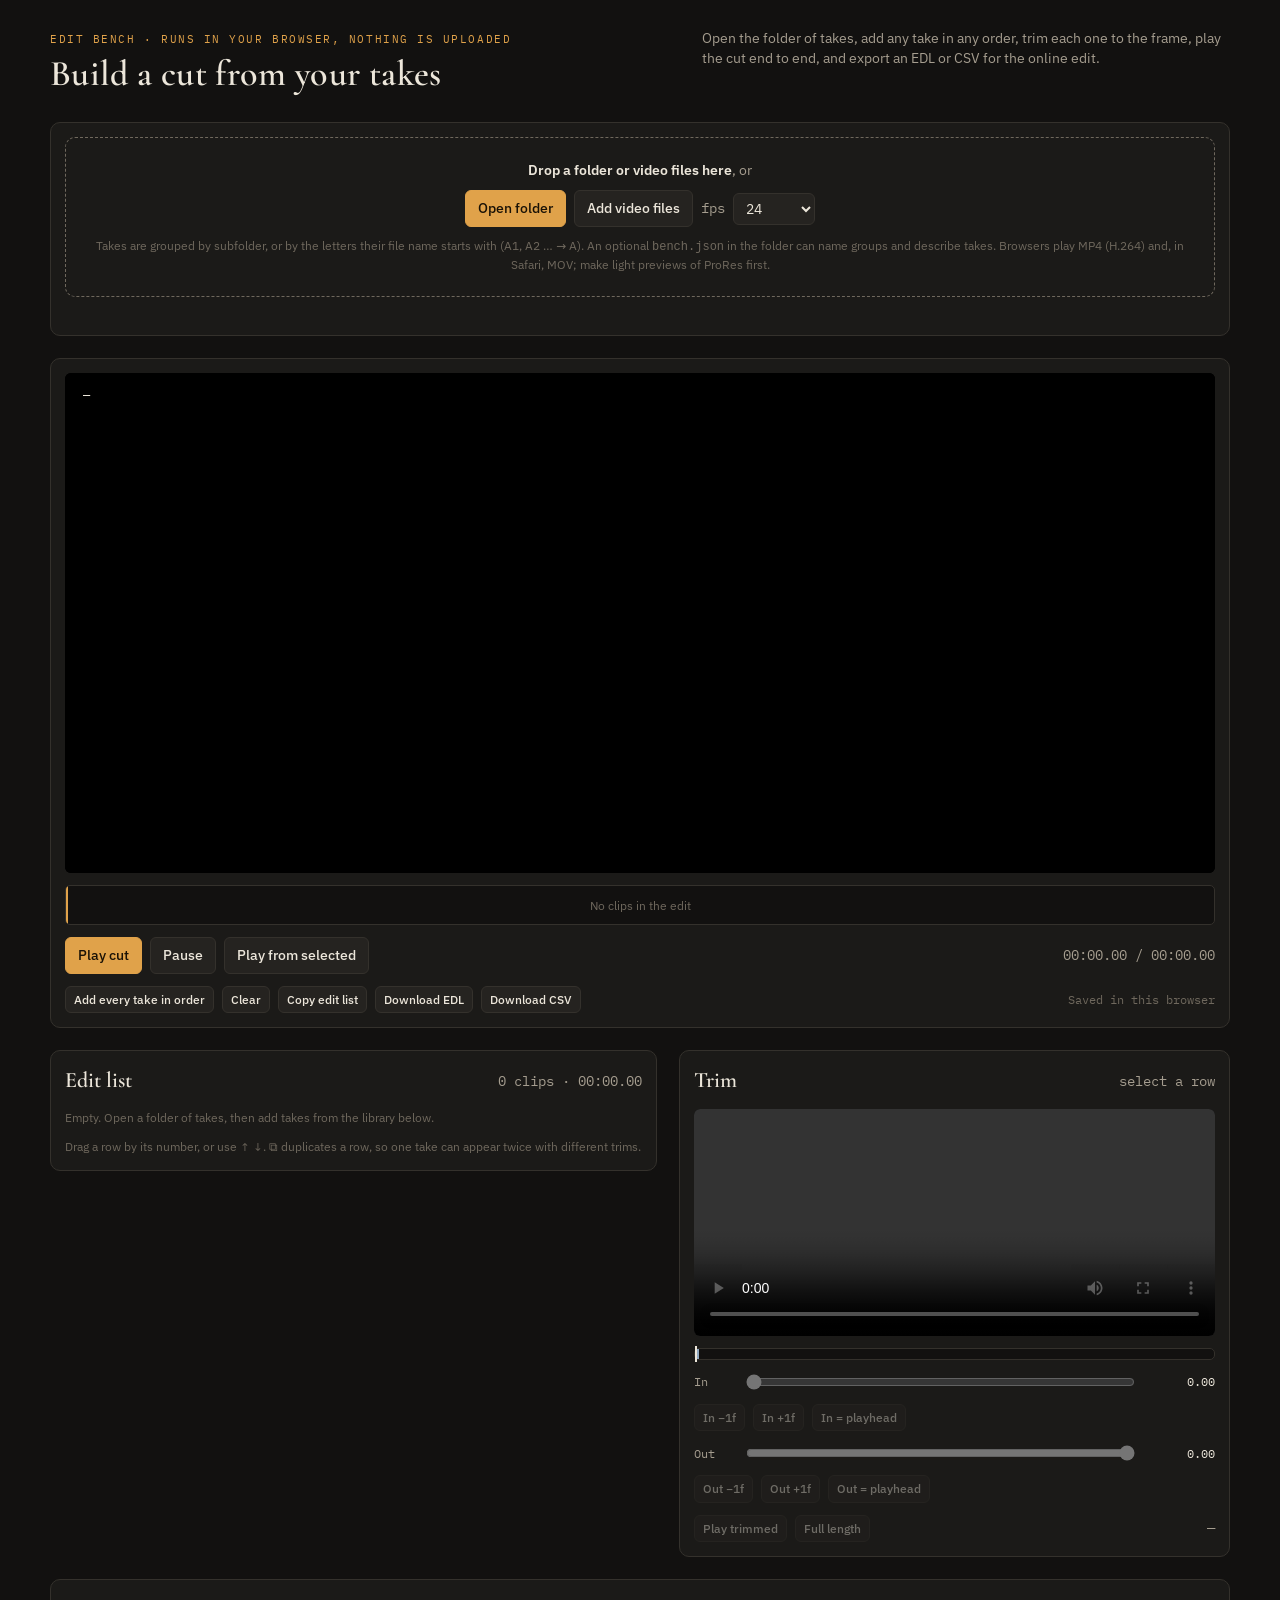
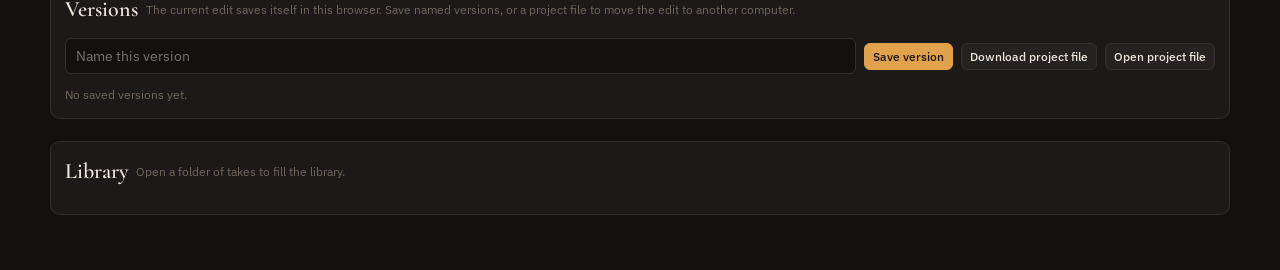
==== commit 9960bd9a: "Self-host the fonts (no Google requests); render_cut.sh: real CSV parsing, safe shot file names Co-A" ====
--- a/edit-bench/index.html
+++ b/edit-bench/index.html
@@ -4,8 +4,7 @@
 <meta charset="utf-8">
 <meta name="viewport" content="width=device-width,initial-scale=1,viewport-fit=cover">
 <title>Edit Bench</title>
-<link rel="preconnect" href="https://fonts.googleapis.com">
-<link rel="stylesheet" href="https://fonts.googleapis.com/css2?family=Cormorant+Garamond:wght@500;600&family=IBM+Plex+Sans:wght@400;500;600&family=IBM+Plex+Mono:wght@400;500&display=swap">
+<link rel="stylesheet" href="../fonts/fonts.css">
 <style>
 /* Layout: an editing bench. Player and proportional timeline on top, the edit list (any clip, any order, trimmed) and the trim viewer beside it, the clip library below. Single dark look, deliberate. */
 :root{
--- a/fonts/fonts.css
+++ b/fonts/fonts.css
@@ -0,0 +1,7 @@
+@font-face{font-family:"Cormorant Garamond";font-style:normal;font-weight:500;font-display:swap;src:url(cormorant-garamond-latin-500-normal.woff2) format("woff2")}
+@font-face{font-family:"Cormorant Garamond";font-style:normal;font-weight:600;font-display:swap;src:url(cormorant-garamond-latin-600-normal.woff2) format("woff2")}
+@font-face{font-family:"IBM Plex Mono";font-style:normal;font-weight:400;font-display:swap;src:url(ibm-plex-mono-latin-400-normal.woff2) format("woff2")}
+@font-face{font-family:"IBM Plex Mono";font-style:normal;font-weight:500;font-display:swap;src:url(ibm-plex-mono-latin-500-normal.woff2) format("woff2")}
+@font-face{font-family:"IBM Plex Sans";font-style:normal;font-weight:400;font-display:swap;src:url(ibm-plex-sans-latin-400-normal.woff2) format("woff2")}
+@font-face{font-family:"IBM Plex Sans";font-style:normal;font-weight:500;font-display:swap;src:url(ibm-plex-sans-latin-500-normal.woff2) format("woff2")}
+@font-face{font-family:"IBM Plex Sans";font-style:normal;font-weight:600;font-display:swap;src:url(ibm-plex-sans-latin-600-normal.woff2) format("woff2")}
